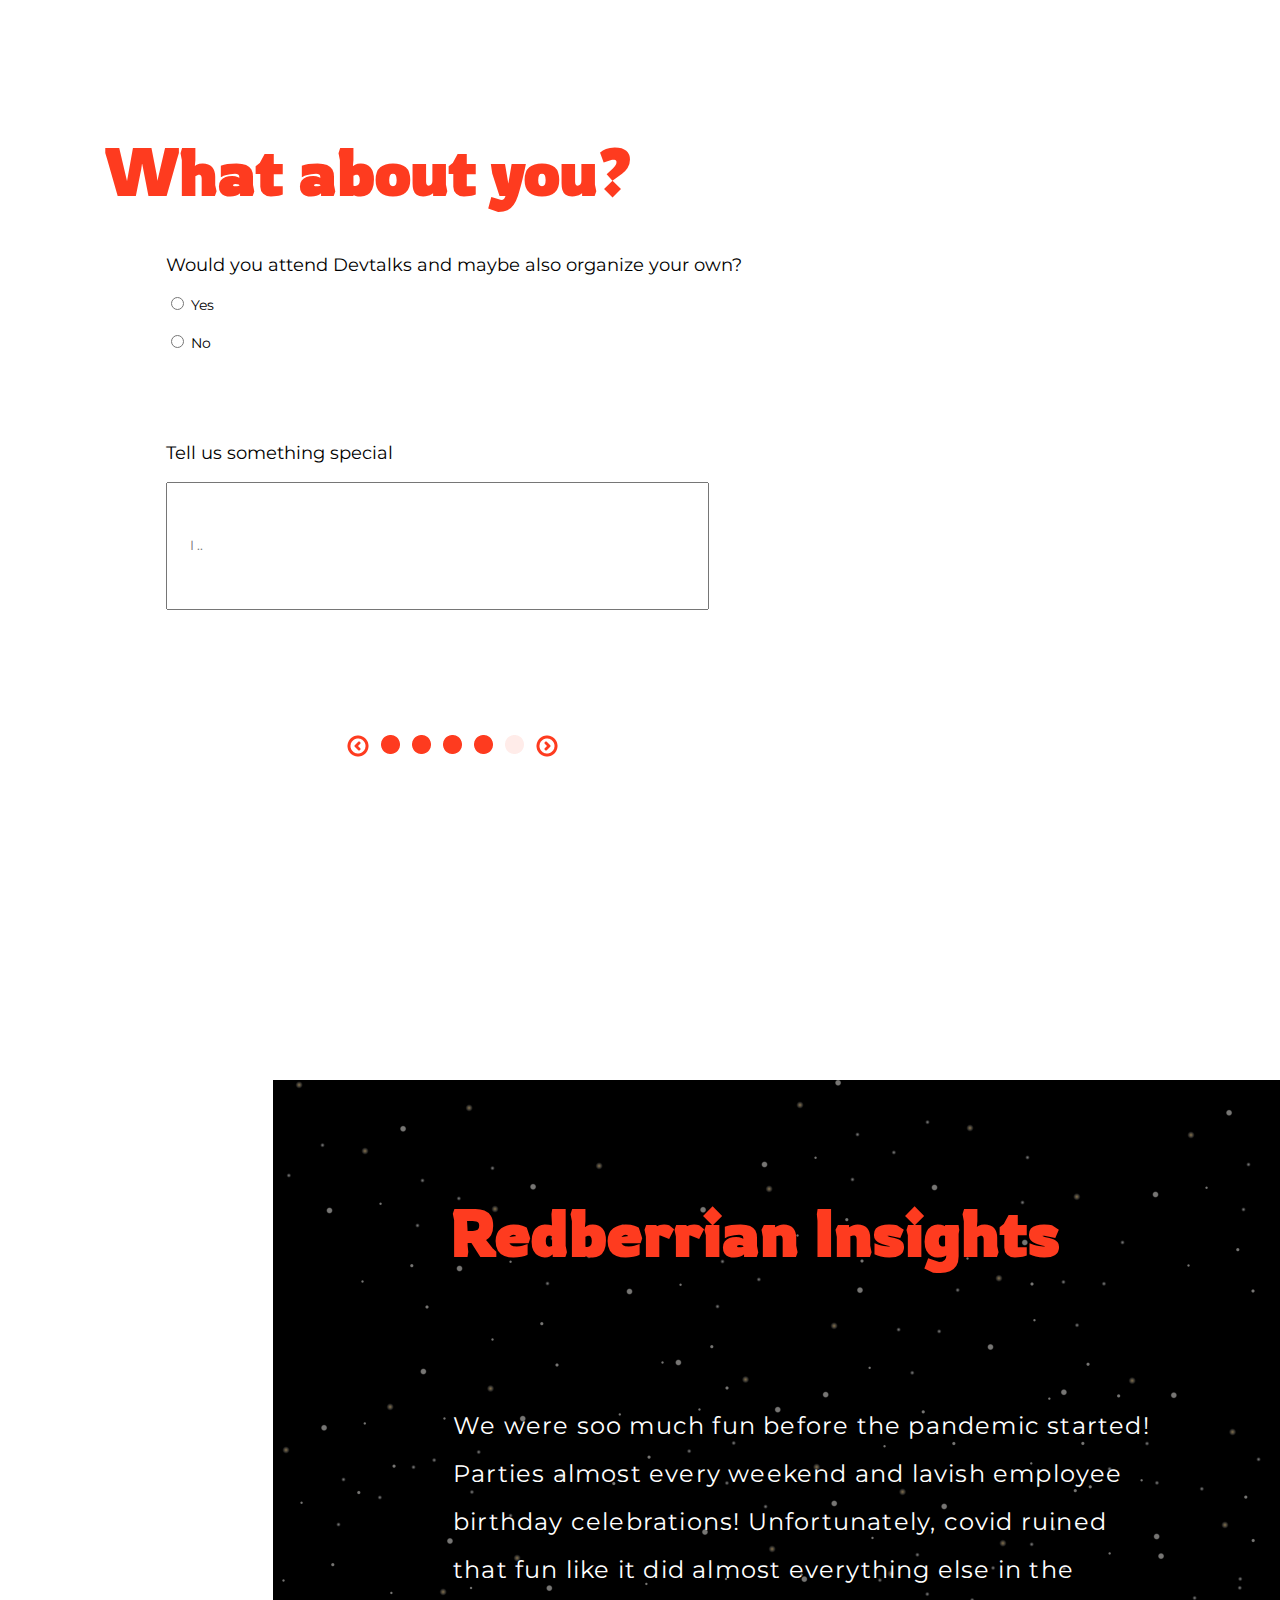
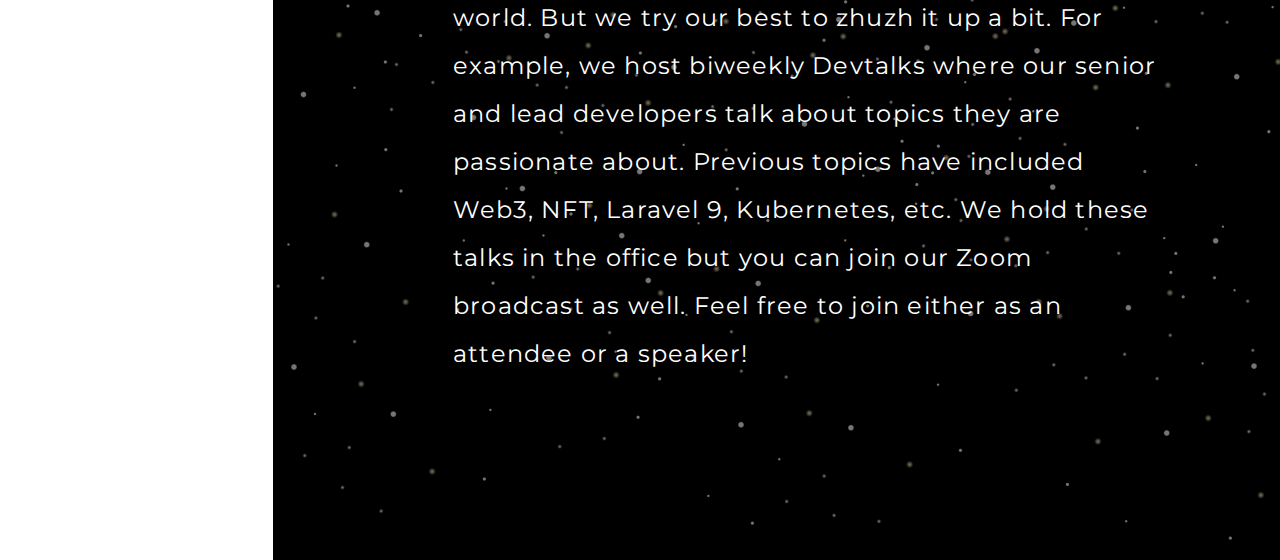
==== about.html @ c48fe424 "initial commit" ====
<!DOCTYPE html>
<html lang="en">

<head>
    <meta charset="UTF-8">
    <meta http-equiv="X-UA-Compatible" content="IE=edge">
    <meta name="viewport" content="width=device-width, initial-scale=1.0">
    <meta name="author" content="bakar nemsicveridze">
    <link rel="stylesheet" href="./assets/css/personal-info-pages.css">
    <script src="./assets/scripts/about.js" defer></script>
    <title>Personal Info</title>
</head>

<body>
    <div class="left-side">
        <h1>What about you?</h1>
        <form class="peronal-info">
            <div>
                <div class="radio-input">
                    <p>Would you attend Devtalks and maybe also organize your own?</p>

                    <input onclick="speakDevtalk('yes')" type="radio" name="DevTalks" value="yes">
                    <label for="yes">Yes</label><br> <br>
                    <input onclick="speakDevtalk('no')" type="radio" name="DevTalks" value="yes">
                    <label for="yes">No</label><br> 
                </div> <br> <br>
                <div id="speak-about-Devtalk" class="radio-input">
                    <p>What would you speak about at Devtalk?</p>
                    <input id="devTalk-about" type="text" name="Aboutdevtalk" placeholder="I would..">
                </div> <br><br>
                <div class="radio-input">
                    <p>Tell us something special</p>
                    <input id="devTalk-about" type="text" name="Aboutdevtalk" placeholder="I ..">
                </div>
            </div>
            
            <!--page pagination-->
            <div class="page-pagination">
                <a href="./index.html"><img src="./assets/images/Previous.png"></a>
                <a href="./persInformation.html"> <img src="./assets/images/Ellipse 1.png"></a>
                <a href="./skills.html"><img src="./assets/images/Ellipse 1.png"></a>
                <a href="./covid.html"><img src="./assets/images/Ellipse 1.png"></a>
                <a href="./about.html"><img src="./assets/images/Ellipse 1.png"></a>
                <a href="./sumbit.html"><img src="./assets/images/Ellipse 2.png"></a>
                <a href="./sumbit.html"><img src="./assets/images/Next.png"></a>
            </div>
        </form>
    </div>
    <div class="right-side">
        <h1>Redberrian Insights</h1>
        <p>
            We were soo much fun before the pandemic started! Parties almost every
             weekend and lavish employee birthday celebrations! Unfortunately, covid
              ruined that fun like it did almost everything else in the world. But we 
              try our best to zhuzh it up a bit. For example, we host biweekly Devtalks 
              where our senior and lead developers talk about topics they are passionate
               about. Previous topics have included Web3, NFT, Laravel 9, Kubernetes,
                etc. We hold these talks in the office but you can join our Zoom broadcast 
                as well. Feel free to join either as an attendee or a speaker!
        </p>

    </div>
</body>

</html>
---- assets/css/personal-info-pages.css ----
body {
  margin: 0px;
}
@font-face {
  font-family: 'Rowdies';
  src: url(../fonts/Rowdies-Regular.ttf);
}
@font-face {
  font-family: 'Montserrat';
  src: url(../fonts/Montserrat-VariableFont_wght.ttf);
}
input[type='date']::-webkit-calendar-picker-indicator {
  background: url(/assets/images/calendar.png) no-repeat;
  width: 20px;
  height: 20px;
  padding-right: 15px;
}

.left-side {
  background-color: white;
  width: 913px;
  height: 1080px;
  float: left;
}
.left-side h1 {
  font-family: 'Rowdies';
  color: #fe3b1f;
  font-size: 64px;
  margin-left: 105px;
  margin-top: 131px;
  padding-right: 105px;
}
.left-side .left-side-input {
  margin-left: 235px;
  width: 455px;
  height: 54px;
  margin-bottom: 37px;
}
#pers-info-first-child {
  margin-top: 131px;
}
::placeholder {
  padding-left: 57px;
  font-family: 'Montserrat';
}
.page-pagination {
  display: flex;
  width: 170px;
  margin-left: 347px;
  margin-top: 125px;
}
.page-pagination a {
  margin-right: 12px;
}
.right-side h1 {
  font-family: 'Rowdies';
  color: #fe3b1f;
  margin-top: 112px;
  margin-left: 177px;
  font-size: 64px;
}
.right-side {
  width: 1007px;
  height: 1080px;
  float: right;
  background: url(/assets/images/stars.png);
  background-color: black;
}
.right-side p {
  color: white;
  font-family: 'Montserrat';
  margin-left: 180px;
  margin-right: 122px;
  margin-top: 130px;
  font-size: 24px;
  line-height: 200%;
  letter-spacing: 0.05em;
}

.radio-input {
  margin-left: 166px;
  margin-right: 102px;
}
.radio-input p {
  font-family: 'Montserrat';
  font-size: 18px;
}
.radio-input label {
  font-family: 'Montserrat';
  font-size: 14px;
}
.radio-input .input-date {
  width: 455px;
  height: 54px;
}
#devTalk-about {
  width: 535px;
  height: 122px;
}
.radio-input input::placeholder {
  padding-left: 20px;
  width: 70px;
}
#whenContactCov {
  display: none;
}
#cov-vaccine {
  display: none;
}
#speak-about-Devtalk {
  display: none;
}
#skills-option {
  margin-left: 235px;
  width: 462px;
  height: 54px;
  margin-bottom: 37px;
  border: 1px solid #525557;
}
.prog-language-btn {
  background-color: red;
  width: 201px;
  height: 32px;
  margin-left: 454px;
}
#addProgLang-Skills-ul li {
  list-style-type: none;
  border: 1px solid #525557;
  width: 447px;
  height: 48px;
  margin-left: 195px;
  margin-top: 17px;
  font-family: 'Montserrat';
}
.persInfoValidation {
  color: #fe3b1f;
  font-family: 'Montserrat';
  margin-left: 290px;
  font-size: 11px;
  margin-top: -20px;
  width: 409px;
}
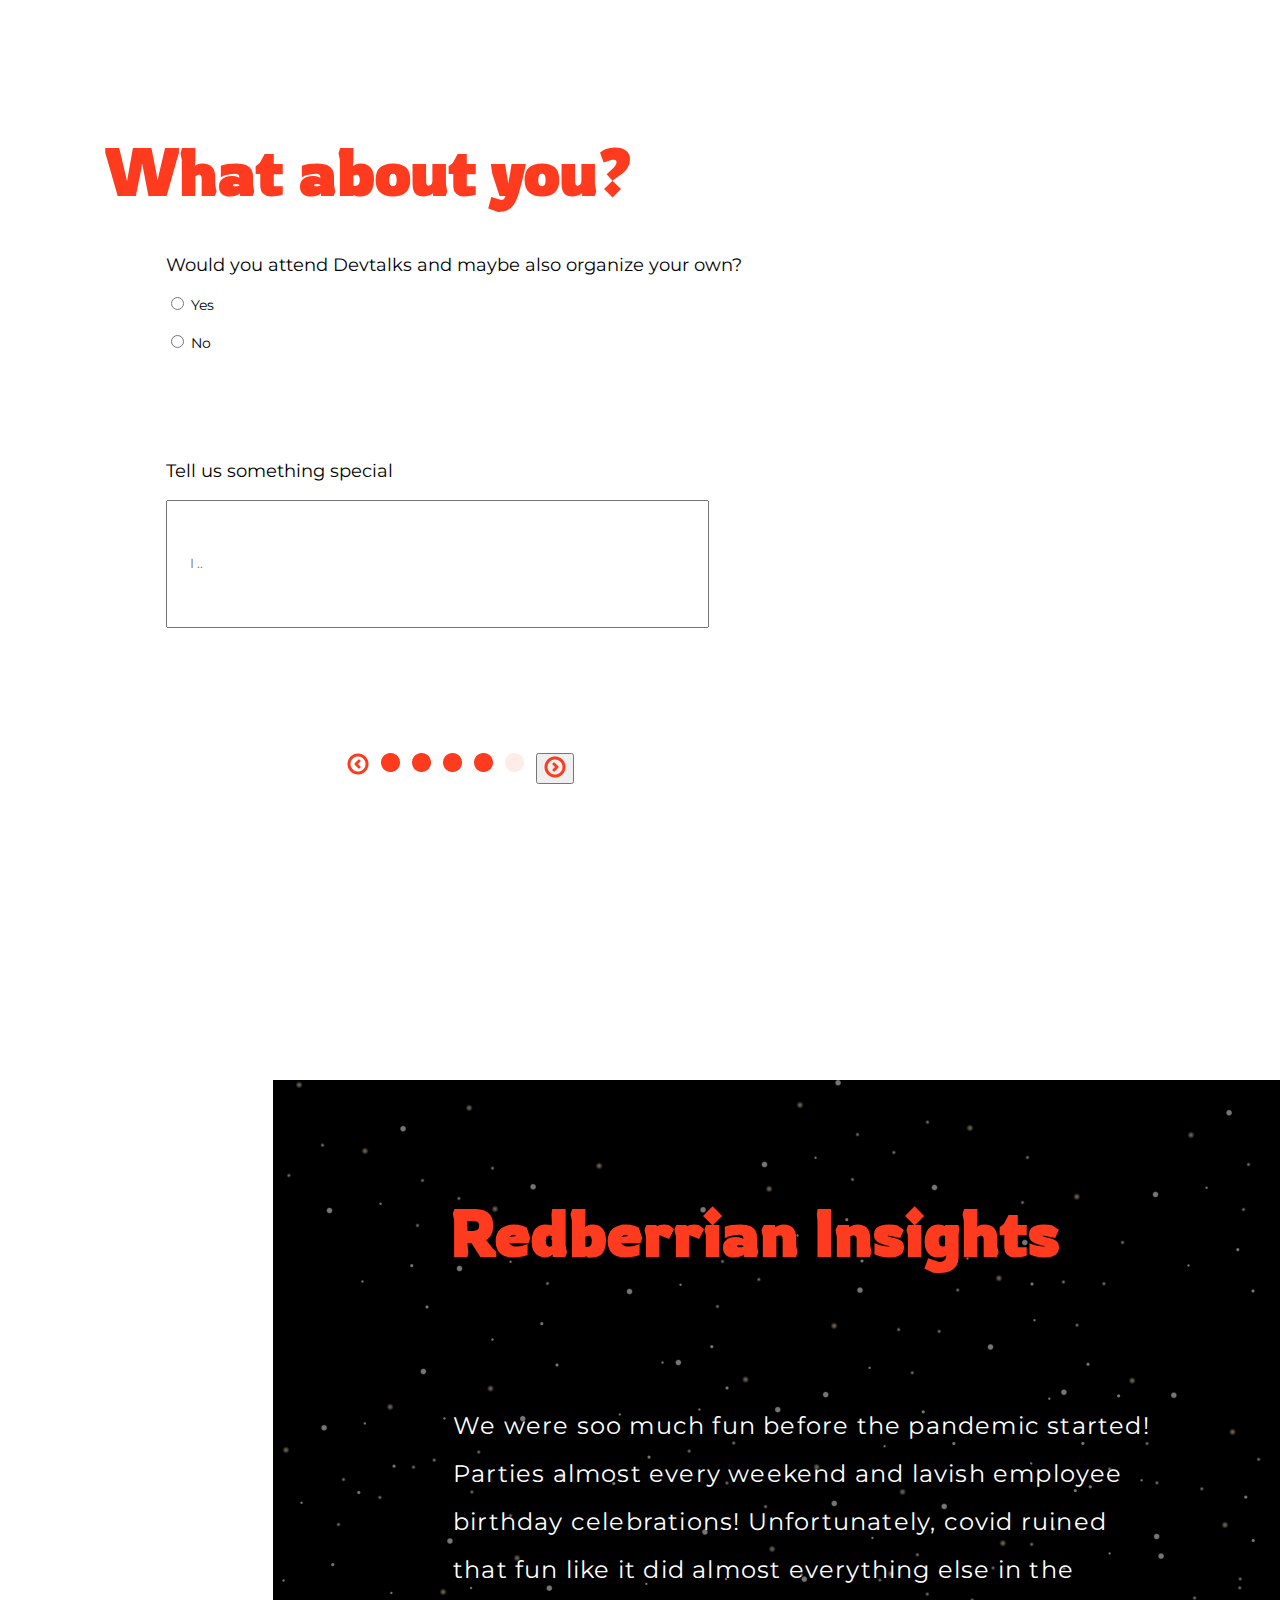
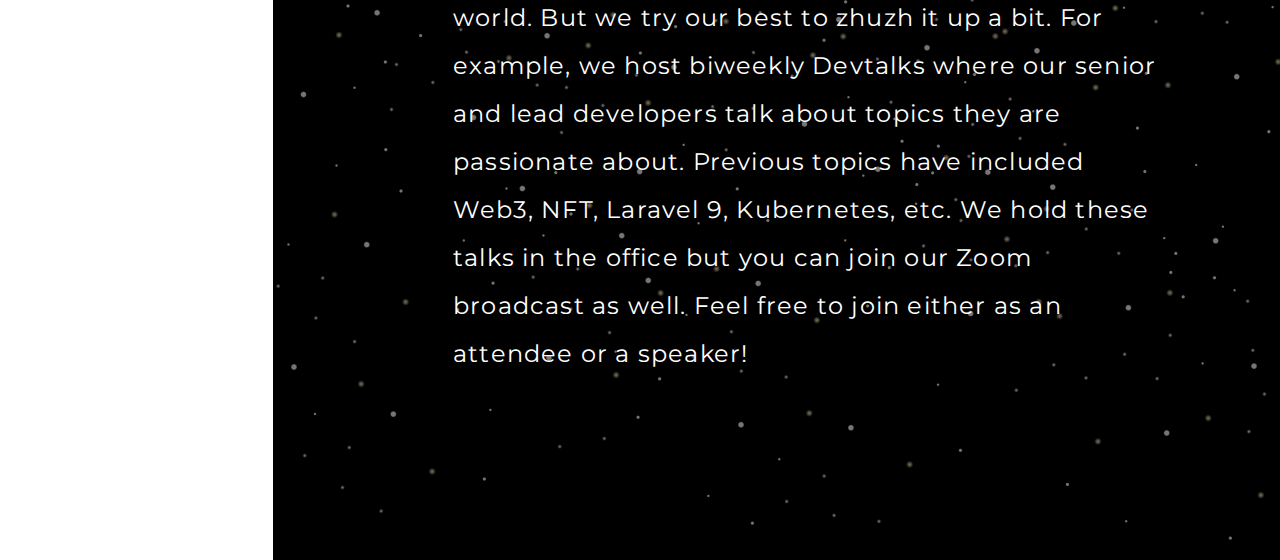
==== commit f3c8c275: "add functional" ====
--- a/about.html
+++ b/about.html
@@ -14,23 +14,27 @@
 <body>
     <div class="left-side">
         <h1>What about you?</h1>
-        <form class="peronal-info">
+        <div class="peronal-info">
             <div>
                 <div class="radio-input">
                     <p>Would you attend Devtalks and maybe also organize your own?</p>
 
                     <input onclick="speakDevtalk('yes')" type="radio" name="DevTalks" value="yes">
                     <label for="yes">Yes</label><br> <br>
-                    <input onclick="speakDevtalk('no')" type="radio" name="DevTalks" value="yes">
+                    <input onclick="speakDevtalk('no')" type="radio" name="DevTalks" value="no">
                     <label for="yes">No</label><br> 
+                    
+                    <p class="aboutValidation" id="DevTalkValidation"></p>
                 </div> <br> <br>
                 <div id="speak-about-Devtalk" class="radio-input">
                     <p>What would you speak about at Devtalk?</p>
-                    <input id="devTalk-about" type="text" name="Aboutdevtalk" placeholder="I would..">
+                    <input id="devTalk-about" class="devTalk-about" type="text" name="Aboutdevtalk" placeholder="I would..">
+                    <p class="aboutValidation" id="speakDevTalkId"></p>
                 </div> <br><br>
                 <div class="radio-input">
                     <p>Tell us something special</p>
-                    <input id="devTalk-about" type="text" name="Aboutdevtalk" placeholder="I ..">
+                    <input id="someSpecialId" class="devTalk-about" type="text" name="Aboutdevtalk" placeholder="I ..">
+                    <p class="aboutValidation" id="specialValidation"></p>
                 </div>
             </div>
             
@@ -42,9 +46,9 @@
                 <a href="./covid.html"><img src="./assets/images/Ellipse 1.png"></a>
                 <a href="./about.html"><img src="./assets/images/Ellipse 1.png"></a>
                 <a href="./sumbit.html"><img src="./assets/images/Ellipse 2.png"></a>
-                <a href="./sumbit.html"><img src="./assets/images/Next.png"></a>
+                <button id="aboutFormBtn" ><img src="./assets/images/Next.png"></button>
             </div>
-        </form>
+        </div>
     </div>
     <div class="right-side">
         <h1>Redberrian Insights</h1>
--- a/assets/css/personal-info-pages.css
+++ b/assets/css/personal-info-pages.css
@@ -93,7 +93,7 @@
   width: 455px;
   height: 54px;
 }
-#devTalk-about {
+.devTalk-about {
   width: 535px;
   height: 122px;
 }
@@ -140,3 +140,21 @@
   margin-top: -20px;
   width: 409px;
 }
+.covidValidation {
+  color: #fe3b1f;
+  font-family: 'Montserrat';
+  margin-left: 50px;
+  font-size: 11px;
+}
+.aboutValidation {
+  color: #fe3b1f;
+  font-family: 'Montserrat';
+  margin-left: 120px;
+  font-size: 11px;
+}
+.skillValidation {
+  color: #fe3b1f;
+  font-family: 'Montserrat';
+  margin-left: 300px;
+  font-size: 11px;
+}
